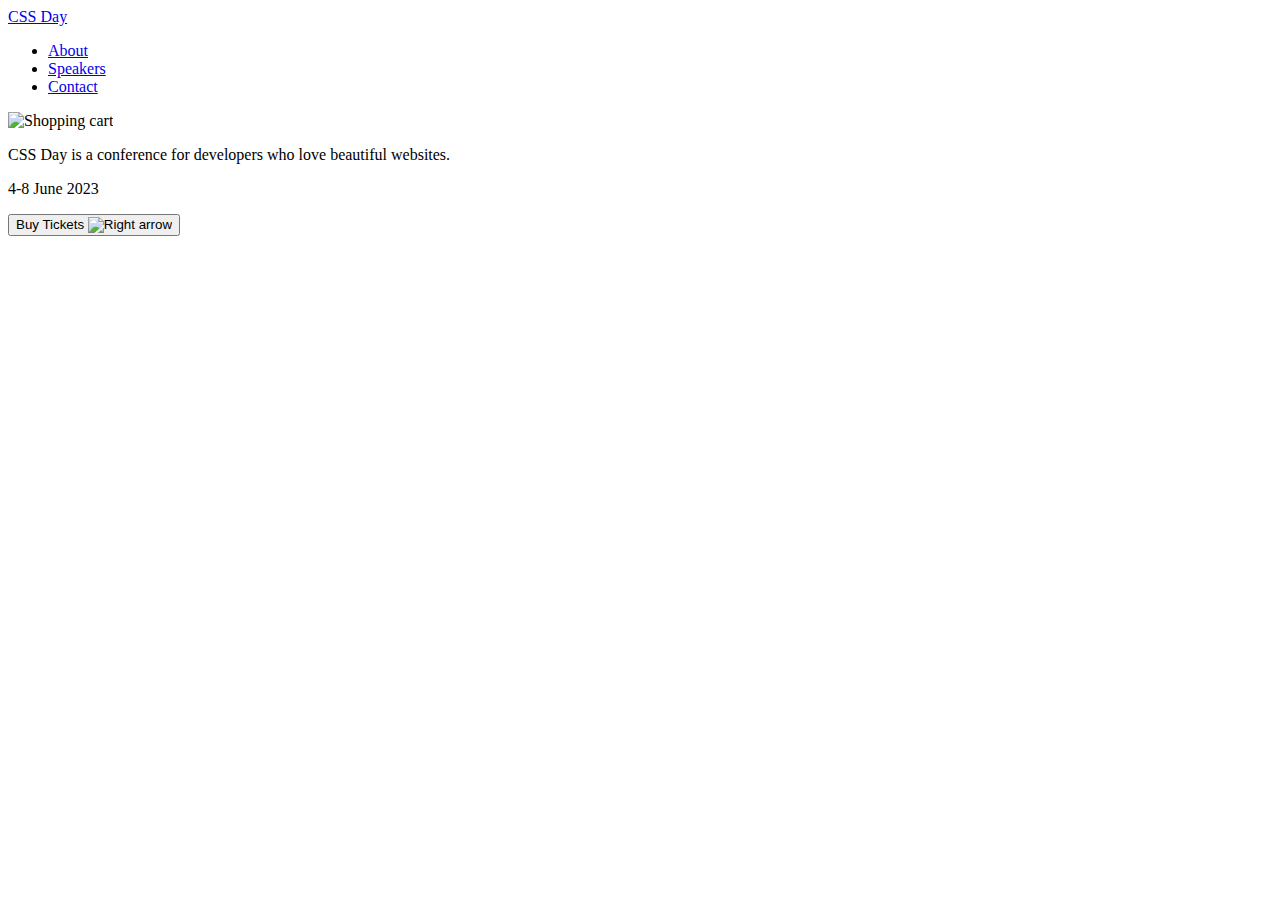
==== index.html @ b4e42d0c "formatting" ====
<!DOCTYPE html>
<html lang="en">

<head>
    <meta charset="UTF-8">
    <meta http-equiv="X-UA-Compatible" content="IE=edge">
    <meta name="viewport" content="width=device-width, initial-scale=1.0">
    <title>CSS Day</title>
</head>

<body>
    <header>
        <a href="/">CSS Day</a>
        <div>
            <nav>
                <ul>
                    <li><a href="#">About</a></li>
                    <li><a href="speakers.html">Speakers</a></li>
                    <li><a href="#">Contact</a></li>
                </ul>
            </nav>
            <img src="./icons/shopping-cart.svg" alt="Shopping cart">
        </div>
    </header>
    <main>
        <p>CSS Day is a conference for developers who love beautiful websites.</p>
        <p>4-8 June 2023</p>
        <button>Buy Tickets <img src="./icons/arrow-right.svg" alt="Right arrow"></button>
    </main>
</body>

</html>
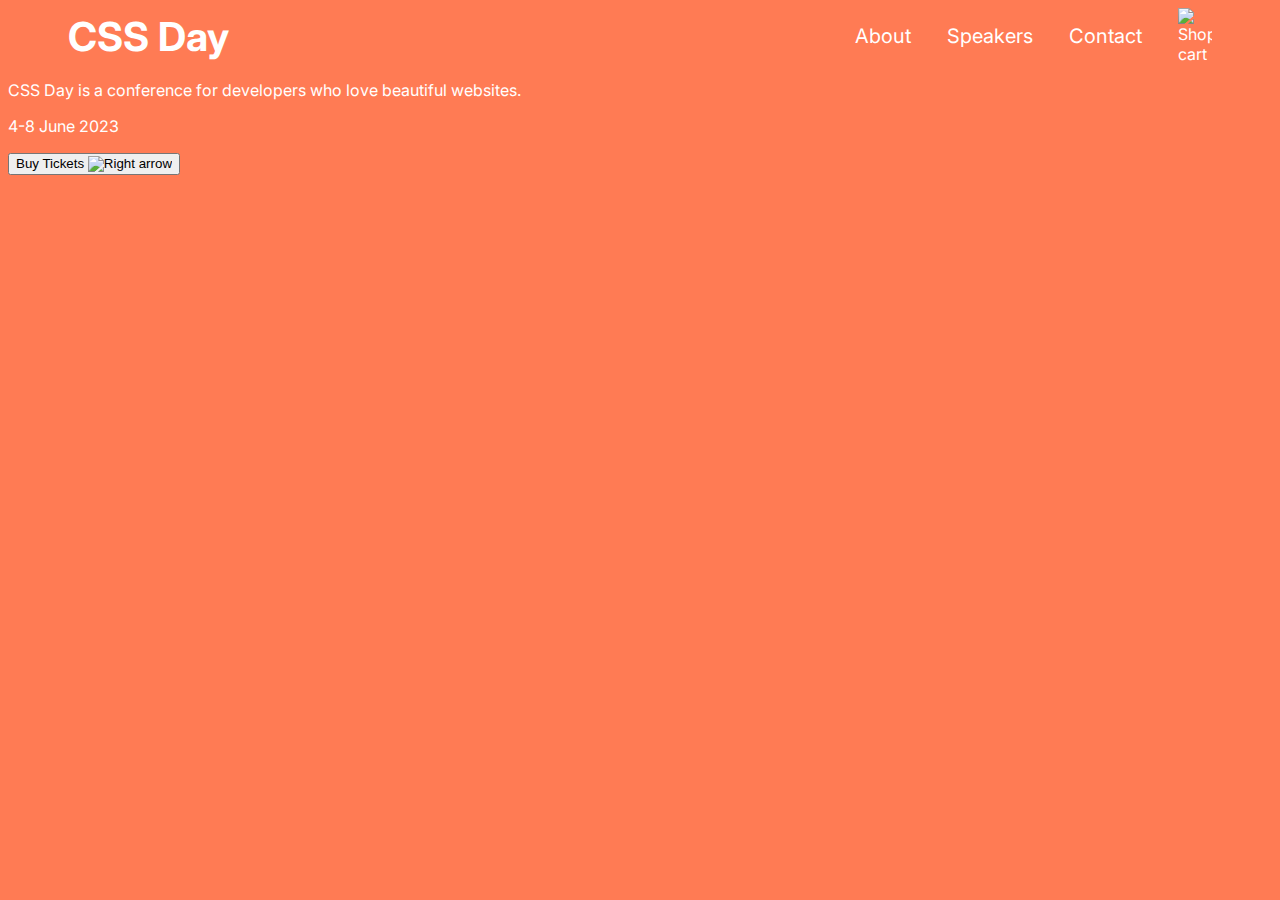
==== commit c15078ec: "Add CSS for header" ====
--- a/index.html
+++ b/index.html
@@ -6,21 +6,23 @@
     <meta http-equiv="X-UA-Compatible" content="IE=edge">
     <meta name="viewport" content="width=device-width, initial-scale=1.0">
     <title>CSS Day</title>
+    <link rel="preconnect" href="https://fonts.googleapis.com">
+    <link rel="preconnect" href="https://fonts.gstatic.com" crossorigin>
+    <link href="https://fonts.googleapis.com/css2?family=Inter:wght@400;700&display=swap" rel="stylesheet">
+    <link rel="stylesheet" href="styles/index.css">
 </head>
 
 <body>
-    <header>
-        <a href="/">CSS Day</a>
-        <div>
-            <nav>
-                <ul>
-                    <li><a href="#">About</a></li>
-                    <li><a href="speakers.html">Speakers</a></li>
-                    <li><a href="#">Contact</a></li>
-                </ul>
-            </nav>
-            <img src="./icons/shopping-cart.svg" alt="Shopping cart">
-        </div>
+    <header class="header">
+        <a class="header__link" href="/">CSS Day</a>
+        <nav class="nav">
+            <ul class="nav__list">
+                <li class="nav__list-item"><a href="#">About</a></li>
+                <li class="nav__list-item"><a href="speakers.html">Speakers</a></li>
+                <li class="nav__list-item"><a href="#">Contact</a></li>
+            </ul>
+        </nav>
+        <img src="./icons/shopping-cart.svg" alt="Shopping cart">
     </header>
     <main>
         <p>CSS Day is a conference for developers who love beautiful websites.</p>
--- a/styles/index.css
+++ b/styles/index.css
@@ -0,0 +1 @@
+@import './base.css';
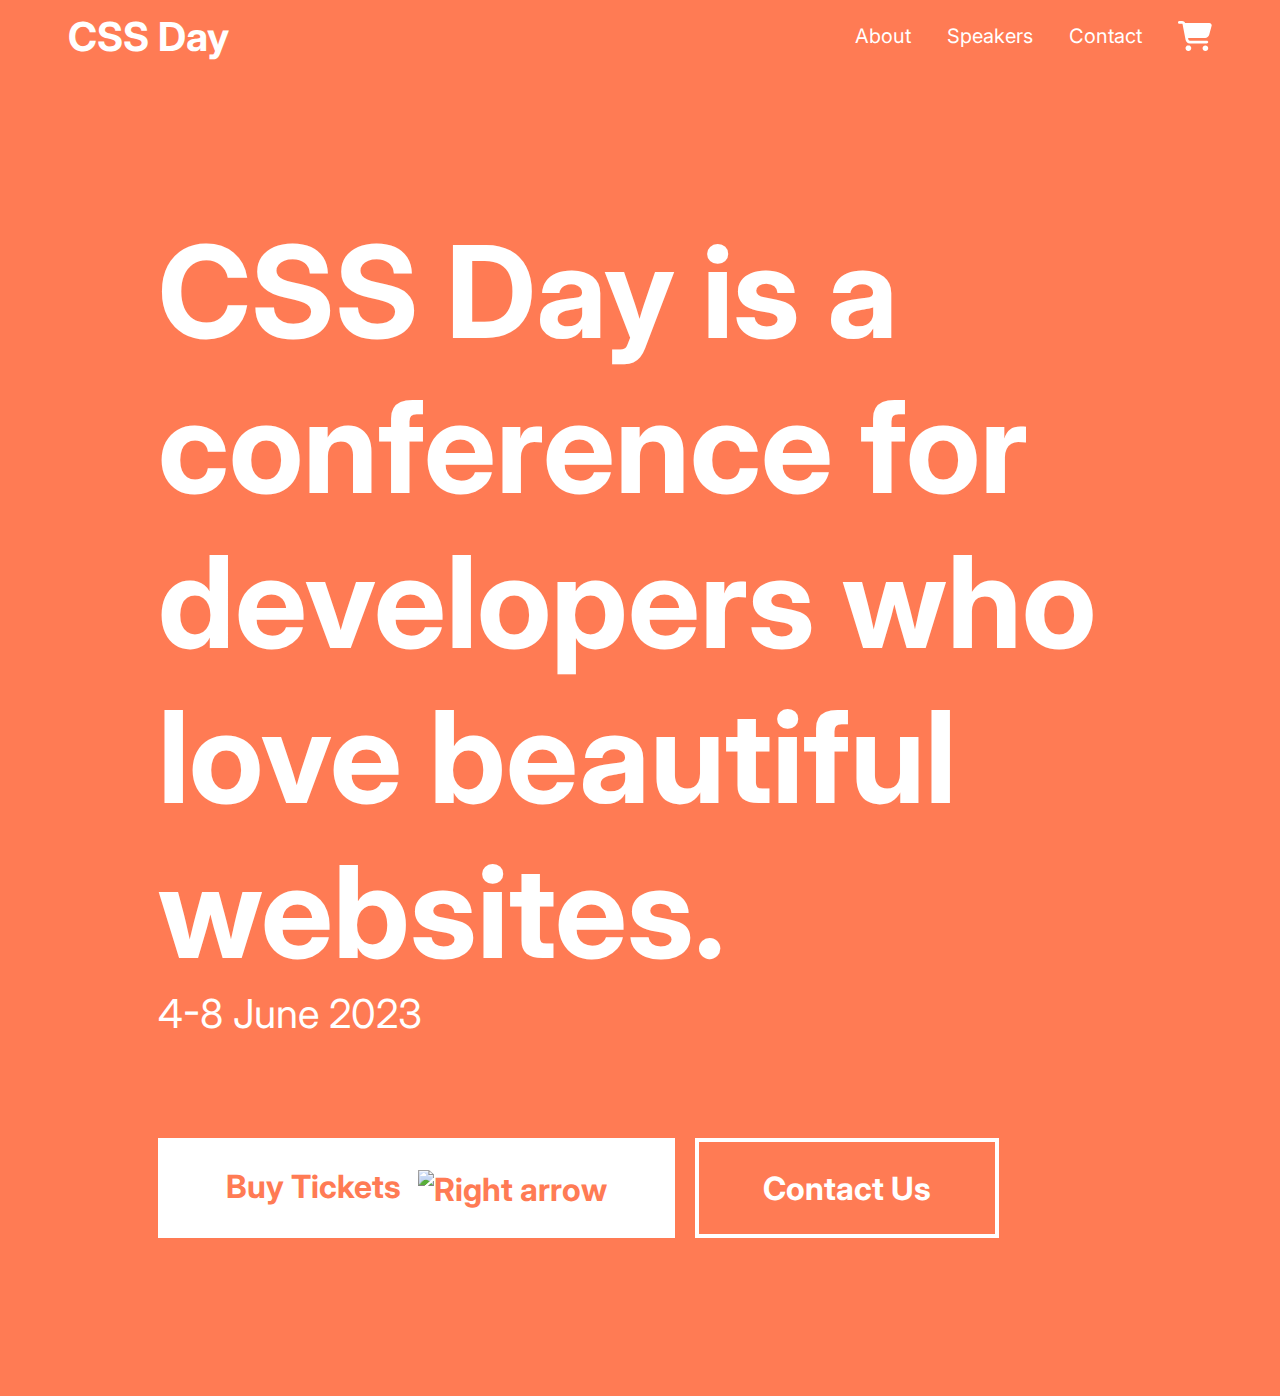
==== commit 1f43c8c1: "Finished it, somehow. Not great experience" ====
--- a/index.html
+++ b/index.html
@@ -12,9 +12,28 @@
     <link rel="stylesheet" href="styles/index.css">
 </head>
 
-<body>
+<body class="body body--primary home">
     <header class="header">
-        <a class="header__link" href="/">CSS Day</a>
+        <svg class="menu" width="33" height="36" viewBox="0 0 21 24" fill="none" xmlns="http://www.w3.org/2000/svg">
+            <path
+                d="M0 4.5C0 3.67031 0.670312 3 1.5 3H19.5C20.3297 3 21 3.67031 21 4.5C21 5.32969 20.3297 6 19.5 6H1.5C0.670312 6 0 5.32969 0 4.5ZM0 12C0 11.1703 0.670312 10.5 1.5 10.5H19.5C20.3297 10.5 21 11.1703 21 12C21 12.8297 20.3297 13.5 19.5 13.5H1.5C0.670312 13.5 0 12.8297 0 12ZM21 19.5C21 20.3297 20.3297 21 19.5 21H1.5C0.670312 21 0 20.3297 0 19.5C0 18.6703 0.670312 18 1.5 18H19.5C20.3297 18 21 18.6703 21 19.5Z"
+                fill="#FF7B54" />
+        </svg>
+        <svg class="close" width="30" height="34" viewBox="0 0 19 23" fill="none" xmlns="http://www.w3.org/2000/svg">
+            <g clip-path="url(#clip0_2_236)">
+                <path
+                    d="M18.2424 3.79587C18.7897 3.18493 18.7025 2.27751 18.0438 1.76989C17.385 1.26227 16.4065 1.34313 15.8591 1.95407L9.30048 9.25387L2.74181 1.95407C2.19445 1.34313 1.21598 1.26227 0.557204 1.76989C-0.101569 2.27751 -0.188759 3.18493 0.358604 3.79587L7.28056 11.5L0.358604 19.2041C-0.188759 19.815 -0.101569 20.7224 0.557204 21.23C1.21598 21.7377 2.19445 21.6568 2.74181 21.0459L9.30048 13.7461L15.8591 21.0459C16.4065 21.6568 17.385 21.7377 18.0438 21.23C18.7025 20.7224 18.7897 19.815 18.2424 19.2041L11.3204 11.5L18.2424 3.79587Z"
+                    fill="#FF7B54" />
+            </g>
+            <defs>
+                <clipPath id="clip0_2_236">
+                    <rect width="18.6006" height="23" fill="white" />
+                </clipPath>
+            </defs>
+        </svg>
+
+
+        <a class="header__link" href="index.html">CSS Day</a>
         <nav class="nav">
             <ul class="nav__list">
                 <li class="nav__list-item"><a href="#">About</a></li>
@@ -22,13 +41,32 @@
                 <li class="nav__list-item"><a href="#">Contact</a></li>
             </ul>
         </nav>
-        <img src="./icons/shopping-cart.svg" alt="Shopping cart">
+        <svg width="34" height="30" viewBox="0 0 34 30" fill="none" xmlns="http://www.w3.org/2000/svg">
+            <g clip-path="url(#clip0_5_286)">
+                <path
+                    d="M0 1.40625C0 0.626953 0.631597 0 1.41667 0H4.10243C5.40104 0 6.55208 0.75 7.08924 1.875H31.3497C32.9021 1.875 34.0354 3.33984 33.6281 4.82813L31.208 13.752C30.7062 15.5918 29.024 16.875 27.1056 16.875H10.076L10.3948 18.5449C10.5247 19.207 11.109 19.6875 11.7878 19.6875H28.8056C29.5906 19.6875 30.2222 20.3145 30.2222 21.0938C30.2222 21.873 29.5906 22.5 28.8056 22.5H11.7878C9.74549 22.5 7.99236 21.0586 7.61458 19.0723L4.56875 3.19336C4.52743 2.9707 4.33264 2.8125 4.10243 2.8125H1.41667C0.631597 2.8125 0 2.18555 0 1.40625ZM7.55556 27.1875C7.55556 26.8182 7.62884 26.4524 7.77123 26.1112C7.91362 25.77 8.12232 25.4599 8.38542 25.1988C8.64852 24.9376 8.96086 24.7304 9.30462 24.5891C9.64837 24.4477 10.0168 24.375 10.3889 24.375C10.761 24.375 11.1294 24.4477 11.4732 24.5891C11.8169 24.7304 12.1293 24.9376 12.3924 25.1988C12.6555 25.4599 12.8642 25.77 13.0065 26.1112C13.1489 26.4524 13.2222 26.8182 13.2222 27.1875C13.2222 27.5568 13.1489 27.9226 13.0065 28.2638C12.8642 28.605 12.6555 28.9151 12.3924 29.1762C12.1293 29.4374 11.8169 29.6446 11.4732 29.7859C11.1294 29.9273 10.761 30 10.3889 30C10.0168 30 9.64837 29.9273 9.30462 29.7859C8.96086 29.6446 8.64852 29.4374 8.38542 29.1762C8.12232 28.9151 7.91362 28.605 7.77123 28.2638C7.62884 27.9226 7.55556 27.5568 7.55556 27.1875ZM27.3889 24.375C28.1403 24.375 28.861 24.6713 29.3924 25.1988C29.9237 25.7262 30.2222 26.4416 30.2222 27.1875C30.2222 27.9334 29.9237 28.6488 29.3924 29.1762C28.861 29.7037 28.1403 30 27.3889 30C26.6374 30 25.9168 29.7037 25.3854 29.1762C24.8541 28.6488 24.5556 27.9334 24.5556 27.1875C24.5556 26.4416 24.8541 25.7262 25.3854 25.1988C25.9168 24.6713 26.6374 24.375 27.3889 24.375Z"
+                    fill="white" />
+            </g>
+            <defs>
+                <clipPath id="clip0_5_286">
+                    <rect width="34" height="30" fill="white" />
+                </clipPath>
+            </defs>
+        </svg>
+
     </header>
-    <main>
-        <p>CSS Day is a conference for developers who love beautiful websites.</p>
-        <p>4-8 June 2023</p>
-        <button>Buy Tickets <img src="./icons/arrow-right.svg" alt="Right arrow"></button>
+    <main class="main">
+        <p class="main__heading">CSS Day is a conference for developers who love beautiful websites.</p>
+        <p class="main__sub-heading">4-8 June 2023</p>
+        <div class="button-container">
+            <button class="button button--primary">
+                Buy Tickets <img src="./icons/arrow-right.svg" alt="Right arrow" class="button__icon">
+            </button>
+            <button class="button button--secondary">Contact Us</button>
+        </div>
     </main>
+
+    <script src="index.js"></script>
 </body>
 
 </html>--- a/styles/index.css
+++ b/styles/index.css
@@ -1 +1,34 @@
 @import './base.css';
+
+.home .main__heading {
+    font-size: 128px;
+    font-weight: bold;
+}
+
+.home .main__sub-heading {
+    font-size: 40px;
+}
+
+.home .menu path {
+    fill: var(--color-text-on-primary);
+}
+
+.home .close path {
+    fill: var(--color-text-on-primary);
+}
+
+@media (max-width: 1220px) {
+    .home .main__heading {
+        font-size: 70px;
+    }
+}
+
+@media (max-width: 590px) {
+    .home .main__heading {
+        font-size: 40px;
+    }
+
+    .home .main__sub-heading {
+        font-size: 24px;
+    }
+}
